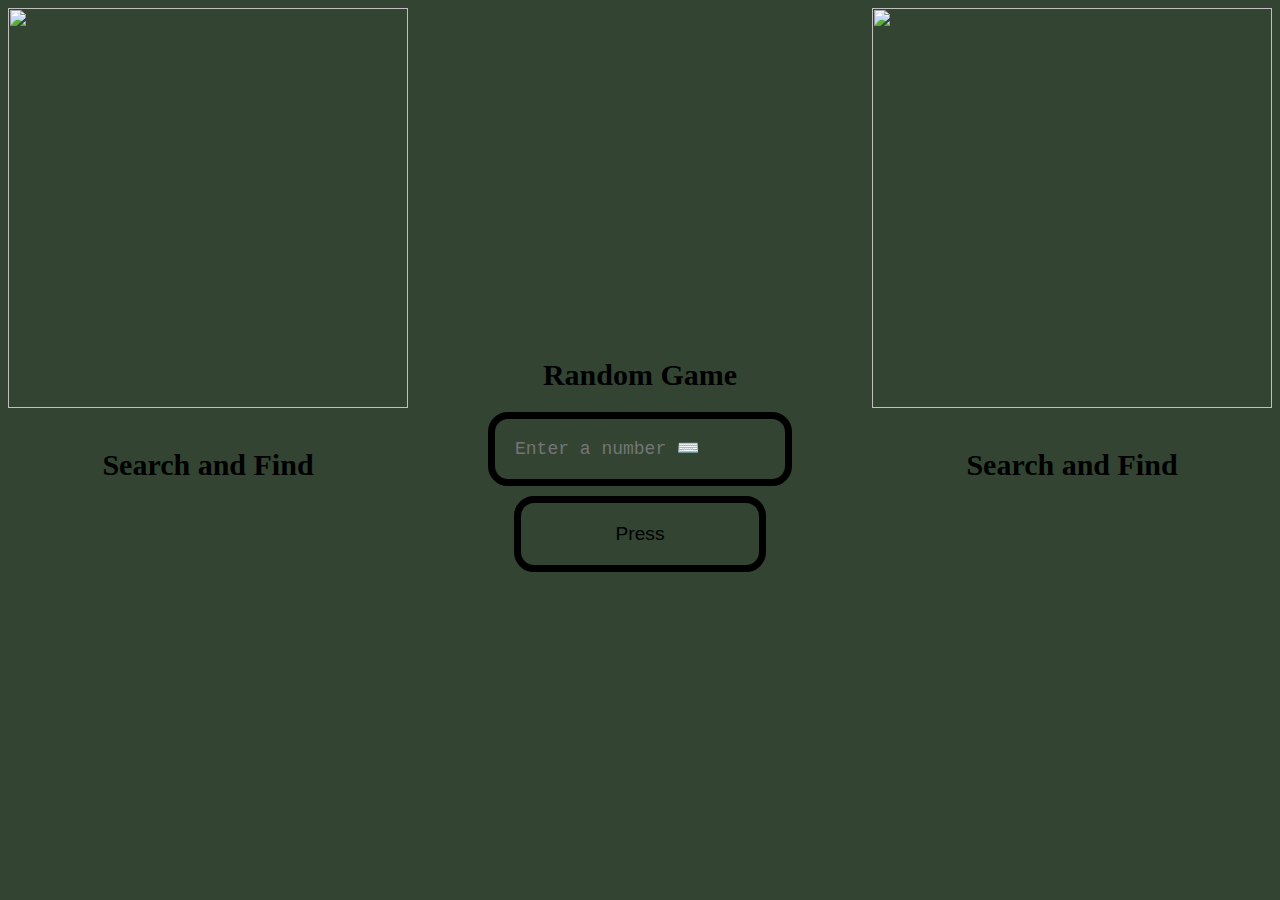
==== HTML/index.html @ 57f89c3e "push" ====
<!DOCTYPE html>
<html lang="en">
<head>
    <meta charset="UTF-8">
    <meta name="viewport" content="width=device-width, initial-scale=1.0">
    <!-- CSS -->
    <link rel="stylesheet" href="../CSS/style.css">
    <title>Document</title>
</head>
<body>
    <section>
        <div style="display: flex; justify-content: center; align-items: center; flex-direction: column; gap: 20px;">
            <img class="img" src="https://static-00.iconduck.com/assets.00/perspective-dice-random-icon-469x512-mm6xb9so.png" alt="">
            <h1>Search and Find</h1>
        </div>
        <div class="div">
            <h1>Random Game</h1>
            <input type="text" placeholder="Enter a number ⌨️" id="click">
            <button id="button">Press</button>
        </div>
        <div style="display: flex; justify-content: center; align-items: center; flex-direction: column; gap: 20px;">
            <img class="img" src="https://static-00.iconduck.com/assets.00/perspective-dice-random-icon-469x512-mm6xb9so.png" alt="">
            <h1>Search and Find</h1>
        </div>
    </section>

    <!-- JS -->
    <script src="../JS/script.js"></script>
</body>
</html>
---- CSS/style.css ----
body{
    background-color: #343;
}

section {
    width: 100%;
    height: 100%;
    display: flex;
    justify-content: center;
    align-items: center;
}

.div{
    width: 20%;
    margin: 0 auto;
    position: relative;
    top: 200px;
    display: flex;
    flex-direction: column;
    align-items: center;
    justify-content: center;
}

h1 {
    font-size: 30px;
    font-family: fantasy;
    color: #000;
    text-align: center;
}

input{
    width: 250px;
    padding: 20px;
    color: #000;
    background-color: #343;
    border: 7px solid #000;
    border-radius: 20px;
    margin-bottom: 10px;
    font-size: large;
    font-family: 'Courier New', Courier, monospace;
}
button{
    width: 100%;
    padding: 20px;
    color: #000;
    background-color: #343;
    border: 7px solid #000;
    border-radius: 20px;
    font-size: larger;
    font-family: 'Franklin Gothic Medium', 'Arial Narrow', Arial, sans-serif;
}

button:hover{
    color: rgb(51, 69, 51);
    background-color: rgb(0, 0, 0);
    border: 7px solid rgb(51, 68, 51);
}

.img {
    width: 400px;
    height: 400px;
    object-fit: contain;
}
/* body{
    background-color: #000;
}

div{
    width: 100%;
    height: 100%;
    display: flex;
    flex-direction: column;
    justify-content: center;
    align-items: center;
    background: #4e2121;
}

input{
    width: 250px;
    height: 50px;
    border: none;
}
button{
    width: 255px;
    height: 50px;
    border: none;
} */
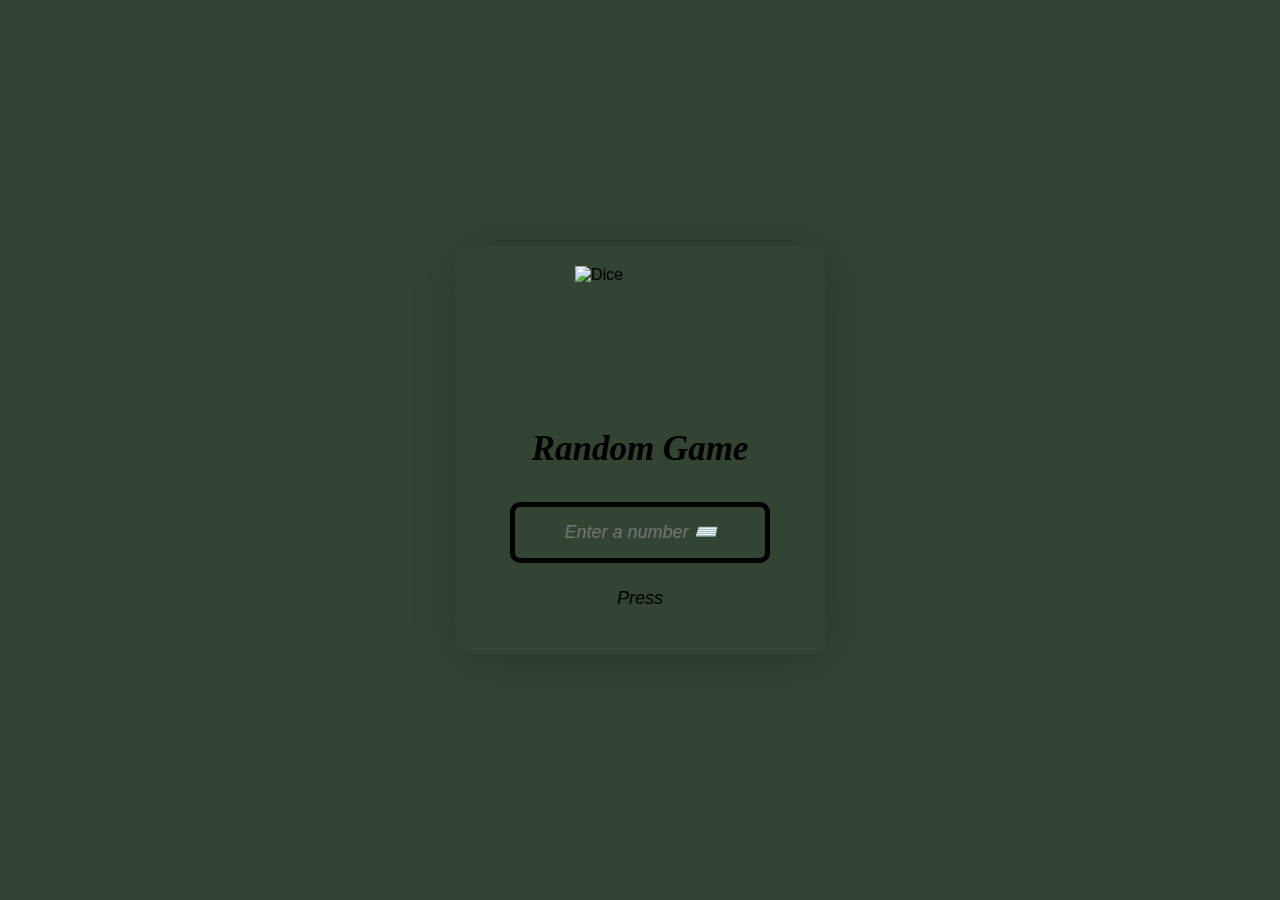
==== commit ee51f3e7: "yangi imkoniyatlar ++++" ====
--- a/HTML/index.html
+++ b/HTML/index.html
@@ -5,22 +5,16 @@
     <meta name="viewport" content="width=device-width, initial-scale=1.0">
     <!-- CSS -->
     <link rel="stylesheet" href="../CSS/style.css">
-    <title>Document</title>
+    <title>Random Game 🎮</title>
 </head>
 <body>
     <section>
-        <div style="display: flex; justify-content: center; align-items: center; flex-direction: column; gap: 20px;">
-            <img class="img" src="https://static-00.iconduck.com/assets.00/perspective-dice-random-icon-469x512-mm6xb9so.png" alt="">
-            <h1>Search and Find</h1>
-        </div>
-        <div class="div">
+        <div class="game-container">
+            <img class="img" src="https://static-00.iconduck.com/assets.00/perspective-dice-random-icon-469x512-mm6xb9so.png" alt="Dice">
             <h1>Random Game</h1>
-            <input type="text" placeholder="Enter a number ⌨️" id="click">
+            <input placeholder="Enter a number ⌨️" id="click">
             <button id="button">Press</button>
-        </div>
-        <div style="display: flex; justify-content: center; align-items: center; flex-direction: column; gap: 20px;">
-            <img class="img" src="https://static-00.iconduck.com/assets.00/perspective-dice-random-icon-469x512-mm6xb9so.png" alt="">
-            <h1>Search and Find</h1>
+            <div id="messageBox"></div>
         </div>
     </section>
 
--- a/CSS/style.css
+++ b/CSS/style.css
@@ -1,4 +1,4 @@
-body{
+/* body{
     background-color: #343;
 }
 
@@ -84,4 +84,76 @@
     width: 255px;
     height: 50px;
     border: none;
-} */+} */ 
+
+body {
+    background-color: #343;
+    margin: 0;
+    font-family: Arial, sans-serif;
+}
+
+section {
+    width: 100%;
+    height: 100vh;
+    display: flex;
+    justify-content: center;
+    align-items: center;
+    flex-direction: column;
+    gap: 20px;
+}
+
+.game-container {
+    width: 330px;
+    display: flex;
+    flex-direction: column;
+    align-items: center;
+    justify-content: center;
+    gap: 10px;
+    background: #343;
+    padding: 20px;
+    border-radius: 10px;
+    box-shadow: 5px 5px 50px rgba(0, 0, 0, 0.2);
+    position: relative;
+}
+
+h1 {
+    font-size: 35px;
+    font-family: fantasy;
+    font-style: italic;
+    color: #000;
+    text-align: center;
+}
+
+input, button {
+    width: 220px;
+    padding: 15px;
+    font-size: large;
+    font-family: 'Franklin Gothic Medium', 'Arial Narrow', Arial, sans-serif;
+    border-radius: 10px;
+    text-align: center;
+    font-style: italic;
+}
+
+input {
+    border: 5px solid #000;
+    background-color: #343;
+    color: #000;
+}
+
+button {
+    background-color: #343;
+    color: rgb(0, 0, 0);
+    border: none;
+    cursor: pointer;
+}
+
+button:hover {
+    background-color: #000000;
+    color: #343;
+}
+
+.img {
+    width: 130px;
+    height: 130px;
+    object-fit: contain;
+}
